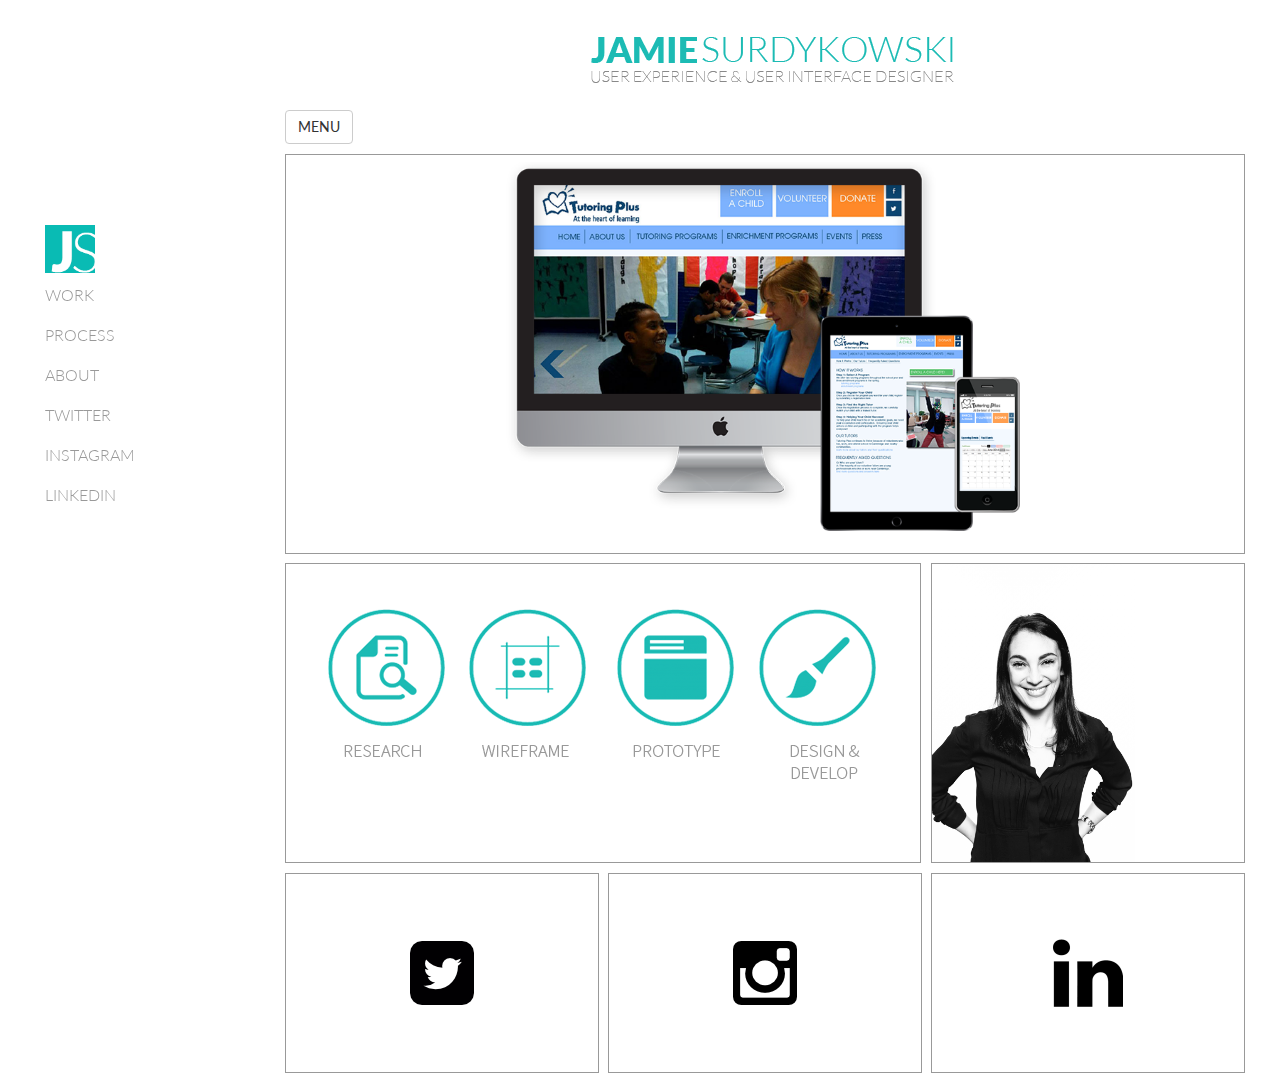
==== index.html @ 045d27e9 "changes made 0420" ====
<!DOCTYPE html>
<html lang="en">

<head>

    <meta charset="utf-8">
    <meta http-equiv="X-UA-Compatible" content="IE=edge">
    <meta name="viewport" content="width=device-width, initial-scale=1">
    <meta name="description" content="">
    <meta name="author" content="">

<!-- favicon -->
    <link rel="icon" href="favicon.ico" type="image/x-icon" />


    <title>Jamie Surdykowski- UX Designer</title>

   <link href='http://fonts.googleapis.com/css?family=Lato:100,300,400,700,900,400italic' rel='stylesheet' type='text/css'>

    <!-- Bootstrap Core CSS -->
    <link href="css/bootstrap.min.css" rel="stylesheet">

    <!-- Custom CSS -->
    <link href="css/simple-sidebar.css" rel="stylesheet">

    <!-- HTML5 Shim and Respond.js IE8 support of HTML5 elements and media queries -->
    <!-- WARNING: Respond.js doesn't work if you view the page via file:// -->
    <!--[if lt IE 9]>
        <script src="https://oss.maxcdn.com/libs/html5shiv/3.7.0/html5shiv.js"></script>
        <script src="https://oss.maxcdn.com/libs/respond.js/1.4.2/respond.min.js"></script>
    <![endif]-->

     <script src="js/modernizr.custom.86302.js"></script>


</head>

<body>

    <div id="wrapper">

        <!-- Sidebar -->
        <div id="sidebar-wrapper">


            <ul class="sidebar-nav">
                <li>
                    <a href="index.html"><img class="logo" src="smallLogo.png" width="20%" height="20%"></a></li>
                    
                <li>
                    <a href="#">WORK</a>
                </li>
                <li>
                    <a href="Process.html">PROCESS</a>
                </li>
                <li>
                    <a href="About.html">ABOUT</a>
                </li>
                <li>
                    <a href="https://twitter.com/jamiesurdy?lang=en">TWITTER</a>
                </li>
                <li>
                    <a href="https://instagram.com/jamiesurdy/">INSTAGRAM</a>
                </li>
                
                <li>
                    <a href="https://www.linkedin.com/pub/jamie-surdykowski/5/814/462">LINKEDIN</a>
                </li>
            </ul>
        </div>
        <!-- /#sidebar-wrapper -->

        <!-- Page Content -->
        <div id="page-content-wrapper">
            <div class="container-fluid">
                <div class="row-fluid">
                    <div class="col-lg-12">

                    <!--  ________logo div________ -->
                      <div id="logo" class="col-xs-12">
                        <a href="index.html"><img class="logoTop" src="jamieLatoLogo.png"></a>
                      </div>

                    <!--  ________menu button________ -->
                        <a href="#menu-toggle" class="btn btn-default" id="menu-toggle">MENU</a>
                        <!--<p>Make sure to keep all page content within the <code>#page-content-wrapper</code>.</p> -->
                
                    <div id="middlecontainer">

                    <!--  ________work row________ -->
                        <div class="row-fluid">
                            <div id="Work" class="col-xs-12">
                                <div id="overlay" class="col-xs-12">
                                    <span id="text">RECENT WORK</span>
                                </div>
                            </div>
                        </div>

                  <!--  ________process and about row________ -->
                        <div class="row-fluid">
                            <div id="Process" class="col-xs-12 col-sm-8">
                                <div id="overlay" class="col-xs-12 col-sm-8">
                                    <a class="Socialclick" href="Process.html">
                                    <span id="text">PROCESS</span></a>
                                </div>
                            </div>

                            <div id="About" class="col-xs-12 col-sm-4">
                                  <div id="overlay" class="col-xs-12 col-sm-4">
                                    <a class="Socialclick" href="about.html">
                                    <span id="text">ABOUT JAMIE</span></a>
                                </div>
                            </div> 
                        </div>

               <!--  ________contact row________ -->
                        <div class="row-fluid">
                            <div id="Twitter" class="col-xs-4 col-sm-4 col-md-4 col-lg-4">
                                <div id="overlay" class="col-xs-4 col-sm-4 col-md-4 col-lg-4">
                                    <a class="Socialclick" href="https://twitter.com/jamiesurdy?lang=en">
                                    <span id="text">TWITTER</span></a>
                                </div> 
                            </div>

                            <div id="Instagram" class="col-xs-4 col-sm-4 col-md-4 col-lg-4">
                               <div id="overlay" class="col-xs-4 col-sm-4 col-md-4 col-lg-4">
                                    <a class="Socialclick" href="https://instagram.com/jamiesurdy/">
                                    <span id="text">INSTAGRAM</span></a>
                               </div> 
                            </div>

                            <div id= "LinkedIn" class="col-xs-4 col-sm-4 col-md-4 col-lg-4">
                                    <div id="overlay" class="col-xs-4 col-sm-4 col-md-4 col-lg-4">
                                        <a class="Socialclick" href="https://www.linkedin.com/pub/jamie-surdykowski/5/814/462">
                                        <span id="text">LINKEDIN</span></a>
                                    </div> 
                            </div>
                        </div>
                        
                    </div>
                </div>
            </div>
        </div>
        <!-- /#page-content-wrapper -->

    </div>
    <!-- /#wrapper -->

    <!-- jQuery -->
    <script src="js/jquery.js"></script>

    <!-- Bootstrap Core JavaScript -->
    <script src="js/bootstrap.min.js"></script>

    <!-- Menu Toggle Script -->
     <script>
    $("#menu-toggle").click(function(e) {
        e.preventDefault();
     $("#wrapper").toggleClass("toggled");
    });
    </script>

</body>

</html>
---- css/simple-sidebar.css ----
/*!
 * Start Bootstrap - Simple Sidebar HTML Template (http://startbootstrap.com)
 * Code licensed under the Apache License v2.0.
 * For details, see http://www.apache.org/licenses/LICENSE-2.0.
 */

/* Toggle Styles */

#wrapper {
    padding-left: 0;
    -webkit-transition: all 0.5s ease;
    -moz-transition: all 0.5s ease;
    -o-transition: all 0.5s ease;
    transition: all 0.5s ease;
}

#wrapper.toggled {
    padding-left: 250px;
}

#sidebar-wrapper {
    z-index: 1000;
    position: fixed;
    left: 250px;
    width: 0;
    height: 100%;
    margin-left: -250px;
    overflow-y: auto;

    -webkit-transition: all 0.5s ease;
    -moz-transition: all 0.5s ease;
    -o-transition: all 0.5s ease;
    transition: all 0.5s ease;
}

#wrapper.toggled #sidebar-wrapper {
    width: 250px;
}

#page-content-wrapper {
    width: 100%;
    position: absolute;
    padding: 15px;
}

#wrapper.toggled #page-content-wrapper {
    position: absolute;
    margin-right: -250px;
}


/* Sidebar Styles */

/*logo*/
#sidebar-wrapper #logo a img{
    margin-top:10%;
}

.sidebar-nav {
    position: absolute;
    top: 25%;
    width: 250px;
    margin: 0;
    padding: 0;
    list-style: none;
}

/*logo image*/
li.sidebar-image a img{
    margin-top:10px;
    margin-left:-20px;
}

.sidebar-nav li {
    text-indent: 20px;
    line-height: 40px;

}

.sidebar-nav li a {
    display: block;
    text-decoration: none;
    color: #999999;
    margin-left:10%;
    font-size:16px;

}

.sidebar-nav li a:hover {
    text-decoration: none;
    color: #1AA89D;
    background: rgba(255,255,255,0.2);
}

.sidebar-nav li a:active,
.sidebar-nav li a:focus {
    text-decoration: none;
}

.sidebar-nav > .sidebar-brand {
    height: 65px;
    font-size: 18px;
    line-height: 60px;
    margin-left:-20px;
}

.sidebar-nav > .sidebar-brand a {
    color: #999999;
}

.sidebar-nav > .sidebar-brand a:hover {
    color: #fff;
    background: none;
}

@media(min-width:768px) {
    #wrapper {
        padding-left: 250px;
    }

    #wrapper.toggled {
        padding-left: 0;
    }

    #sidebar-wrapper {
        width: 250px;
    }

    #wrapper.toggled #sidebar-wrapper {
        width: 0;
    }

    #page-content-wrapper {
        padding: 20px;
        position: relative;
    }

    #wrapper.toggled #page-content-wrapper {
        position: relative;
        margin-right: 0;
    }
}
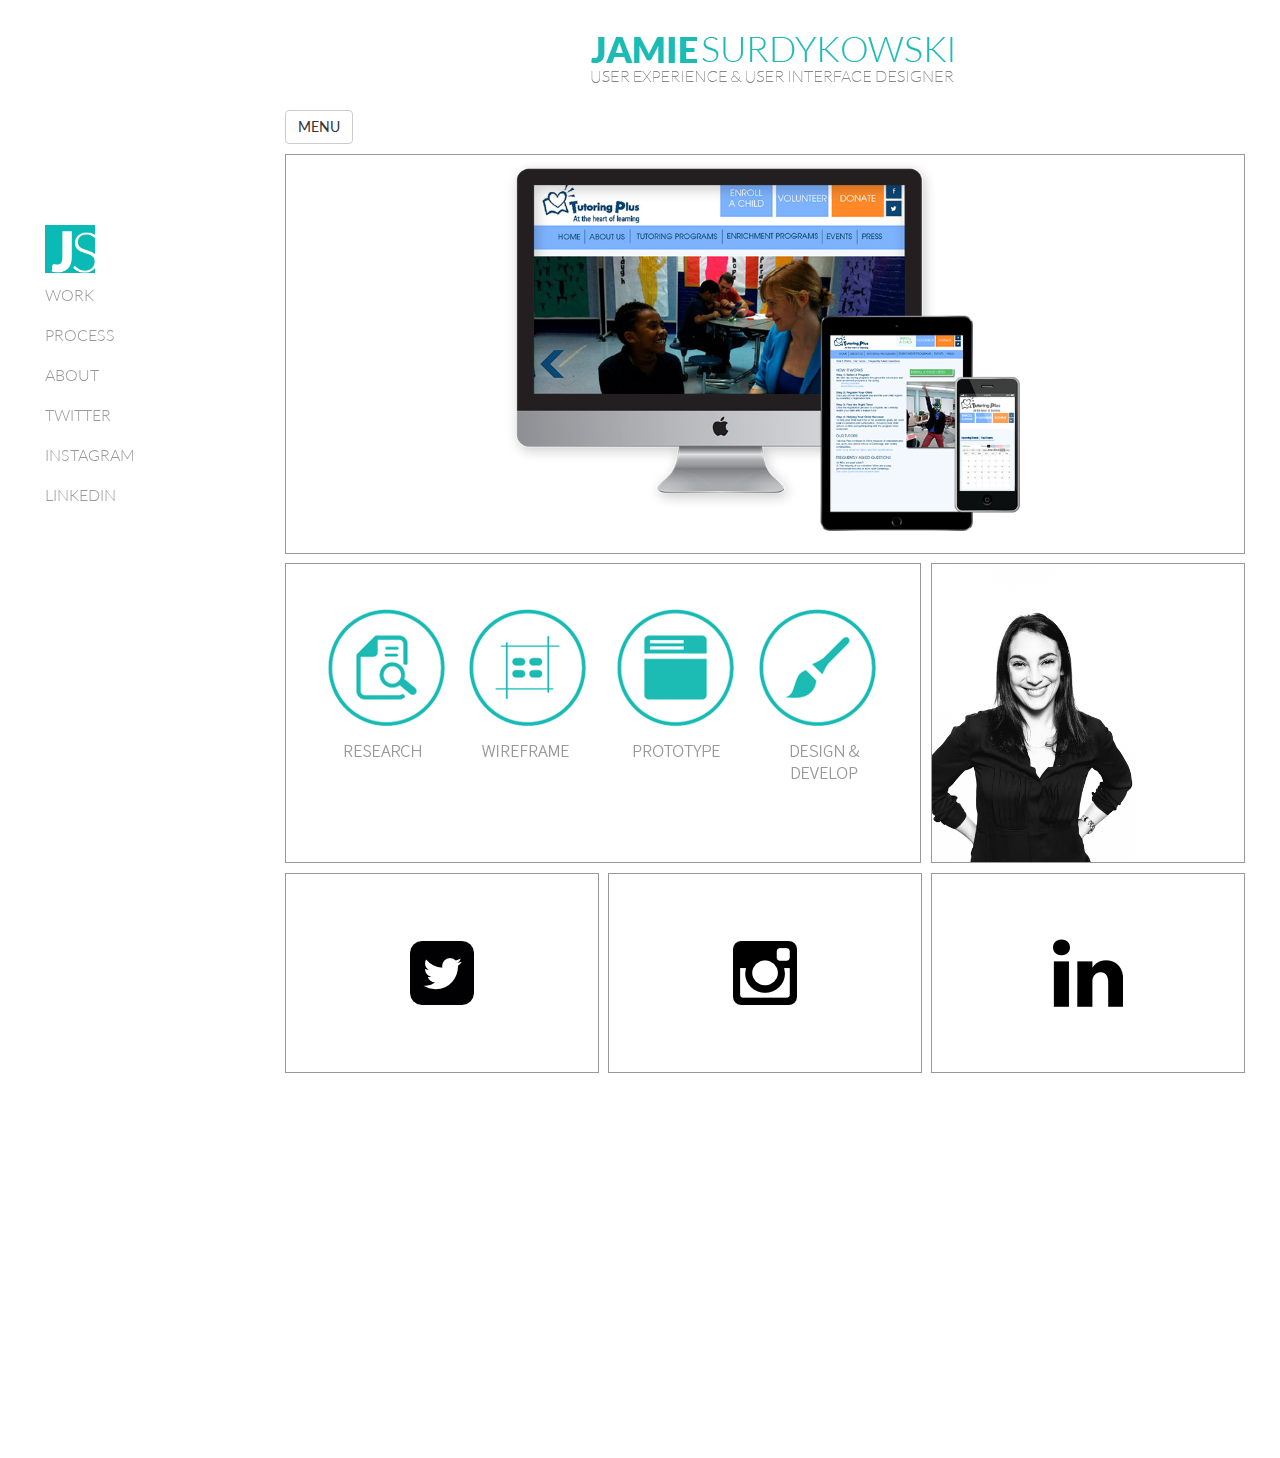
==== commit 26215086: "morepages" ====
--- a/index.html
+++ b/index.html
@@ -48,7 +48,7 @@
                     <a href="index.html"><img class="logo" src="smallLogo.png" width="20%" height="20%"></a></li>
                     
                 <li>
-                    <a href="#">WORK</a>
+                    <a href="Work.html">WORK</a>
                 </li>
                 <li>
                     <a href="Process.html">PROCESS</a>
@@ -91,6 +91,7 @@
                         <div class="row-fluid">
                             <div id="Work" class="col-xs-12">
                                 <div id="overlay" class="col-xs-12">
+                                    <a class="Socialclick" href="Work.html">
                                     <span id="text">RECENT WORK</span>
                                 </div>
                             </div>
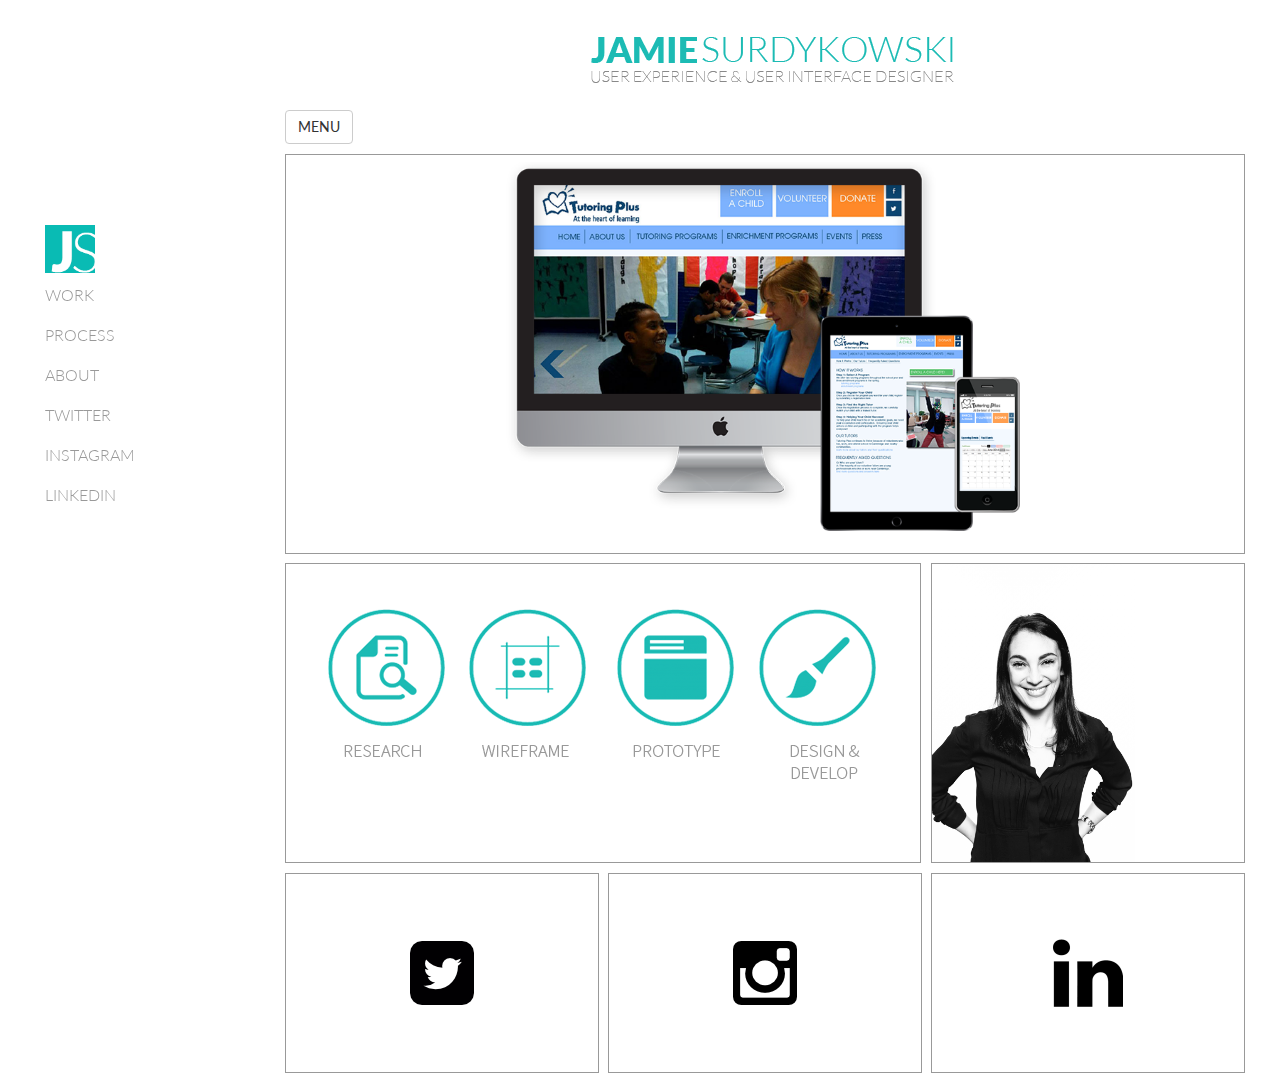
==== commit 9a2d62b8: "FIXED THINGS" ====
--- a/index.html
+++ b/index.html
@@ -69,6 +69,8 @@
             </ul>
         </div>
         <!-- /#sidebar-wrapper -->
+
+        
 
         <!-- Page Content -->
         <div id="page-content-wrapper">
